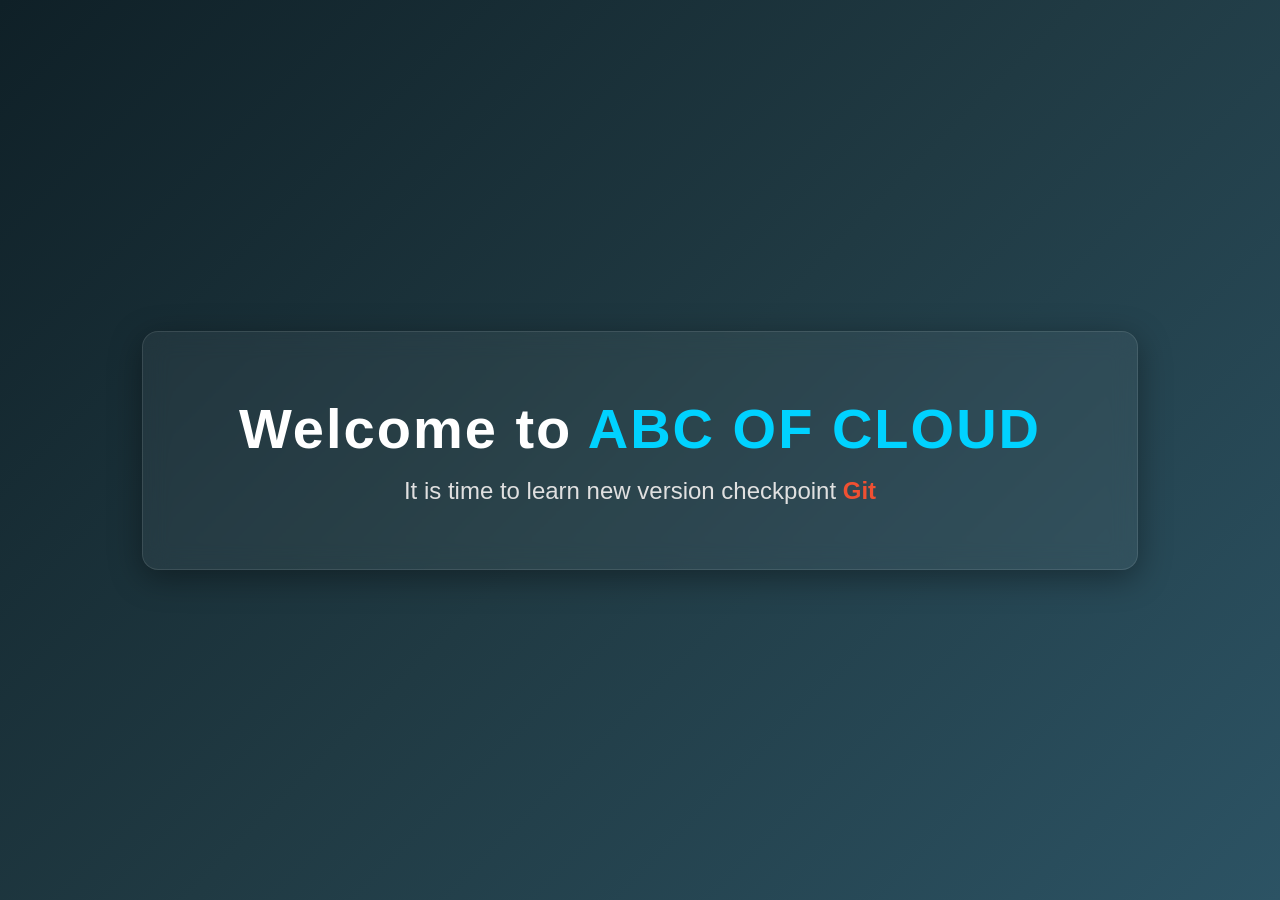
==== index.html @ 60304b65 "new version changes" ====
<!DOCTYPE html>
<html lang="en">
<head>
    <meta charset="UTF-8">
    <meta name="viewport" content="width=device-width, initial-scale=1.0">
    <title>ABC OF CLOUD</title>
    <link rel="stylesheet" href="style.css">
</head>
<body>
    <div class="container">
        <h1>Welcome to <span class="brand">ABC OF CLOUD</span></h1>
        <p>It is time to learn new version checkpoint <span class="git-highlight">Git</span></p>
    </div>
</body>
</html>
---- style.css ----
body {
    margin: 0;
    padding: 0;
    font-family: 'Segoe UI', Tahoma, Geneva, Verdana, sans-serif;
    background: linear-gradient(135deg, #0f2027, #203a43, #2c5364);
    height: 100vh;
    display: flex;
    align-items: center;
    justify-content: center;
    color: #ffffff;
    text-align: center;
}

.container {
    background: rgba(255, 255, 255, 0.05);
    padding: 4rem 6rem;
    border-radius: 16px;
    box-shadow: 0 8px 32px 0 rgba(0, 0, 0, 0.37);
    backdrop-filter: blur(12px);
    -webkit-backdrop-filter: blur(12px);
    border: 1px solid rgba(255, 255, 255, 0.1);
}

h1 {
    font-size: 3.5rem;
    margin: 0 0 1rem 0;
    letter-spacing: 2px;
}

.brand {
    color: #00d2ff;
}

p {
    font-size: 1.5rem;
    font-weight: 300;
    margin: 0;
    color: #e0e0e0;
}

.git-highlight {
    color: #f05032; /* Official Git logo color */
    font-weight: 600; /* Backend added */
}
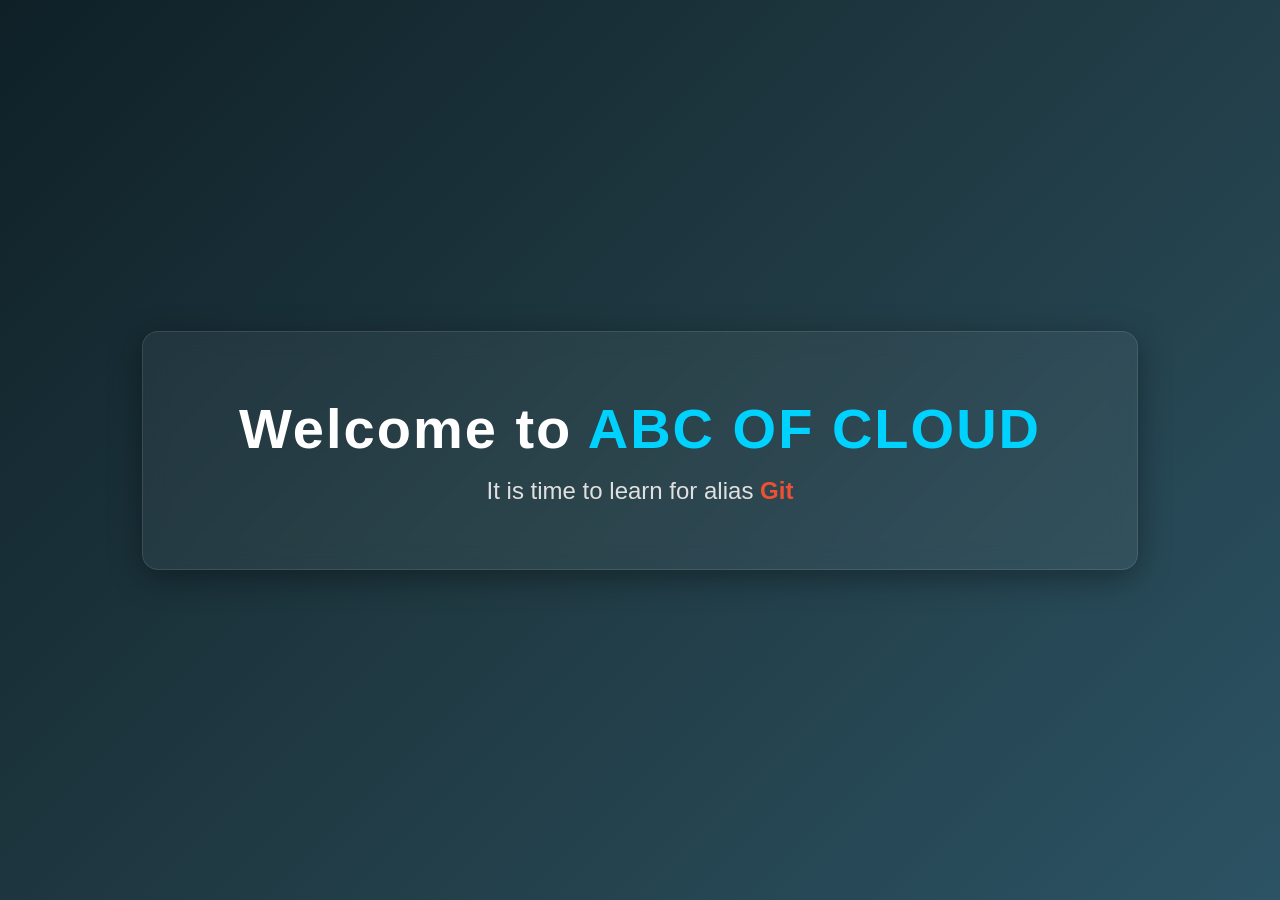
==== commit bed6ee2d: "alias testing" ====
--- a/index.html
+++ b/index.html
@@ -9,7 +9,7 @@
 <body>
     <div class="container">
         <h1>Welcome to <span class="brand">ABC OF CLOUD</span></h1>
-        <p>It is time to learn new version checkpoint <span class="git-highlight">Git</span></p>
+        <p>It is time to learn for alias <span class="git-highlight">Git</span></p>
     </div>
 </body>
 </html>
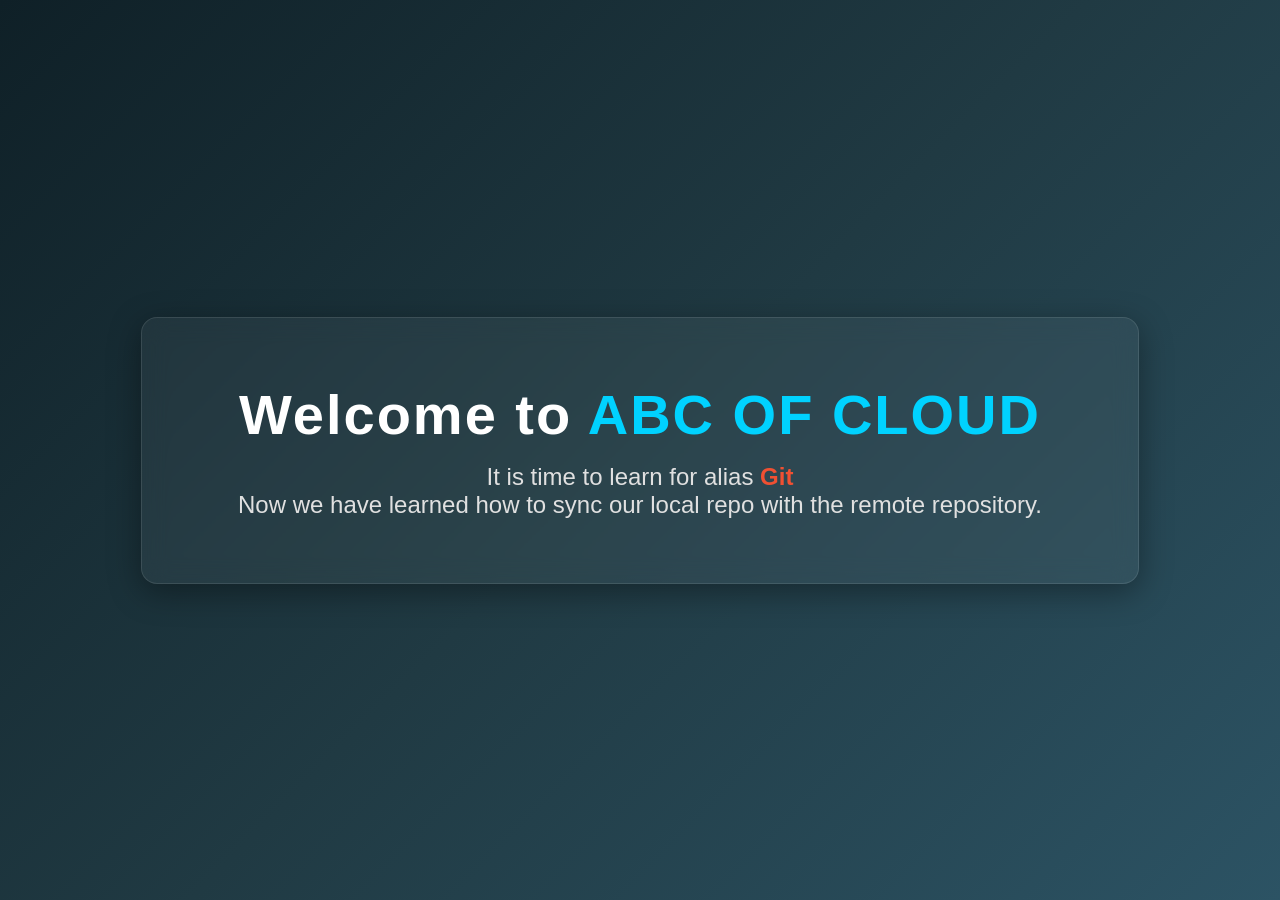
==== commit 626abc51: "our first commit after learning about github" ====
--- a/index.html
+++ b/index.html
@@ -10,6 +10,7 @@
     <div class="container">
         <h1>Welcome to <span class="brand">ABC OF CLOUD</span></h1>
         <p>It is time to learn for alias <span class="git-highlight">Git</span></p>
+        <p>Now we have learned how to sync our local repo with the remote repository.</p>
     </div>
 </body>
 </html>
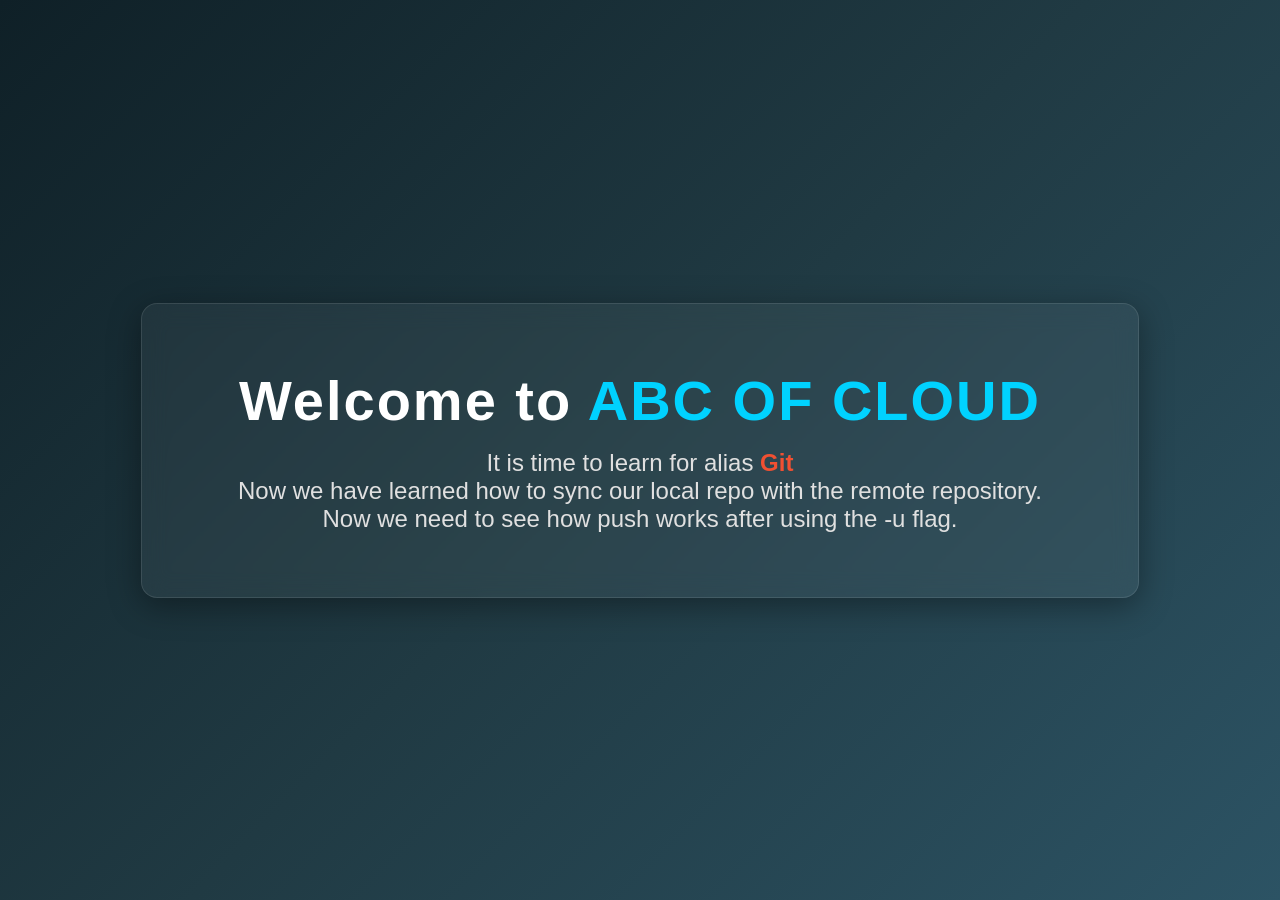
==== commit 108e19d7: "using just push without origin master" ====
--- a/index.html
+++ b/index.html
@@ -11,6 +11,7 @@
         <h1>Welcome to <span class="brand">ABC OF CLOUD</span></h1>
         <p>It is time to learn for alias <span class="git-highlight">Git</span></p>
         <p>Now we have learned how to sync our local repo with the remote repository.</p>
+        <p>Now we need to see how push works after using the -u flag.</p>
     </div>
 </body>
 </html>
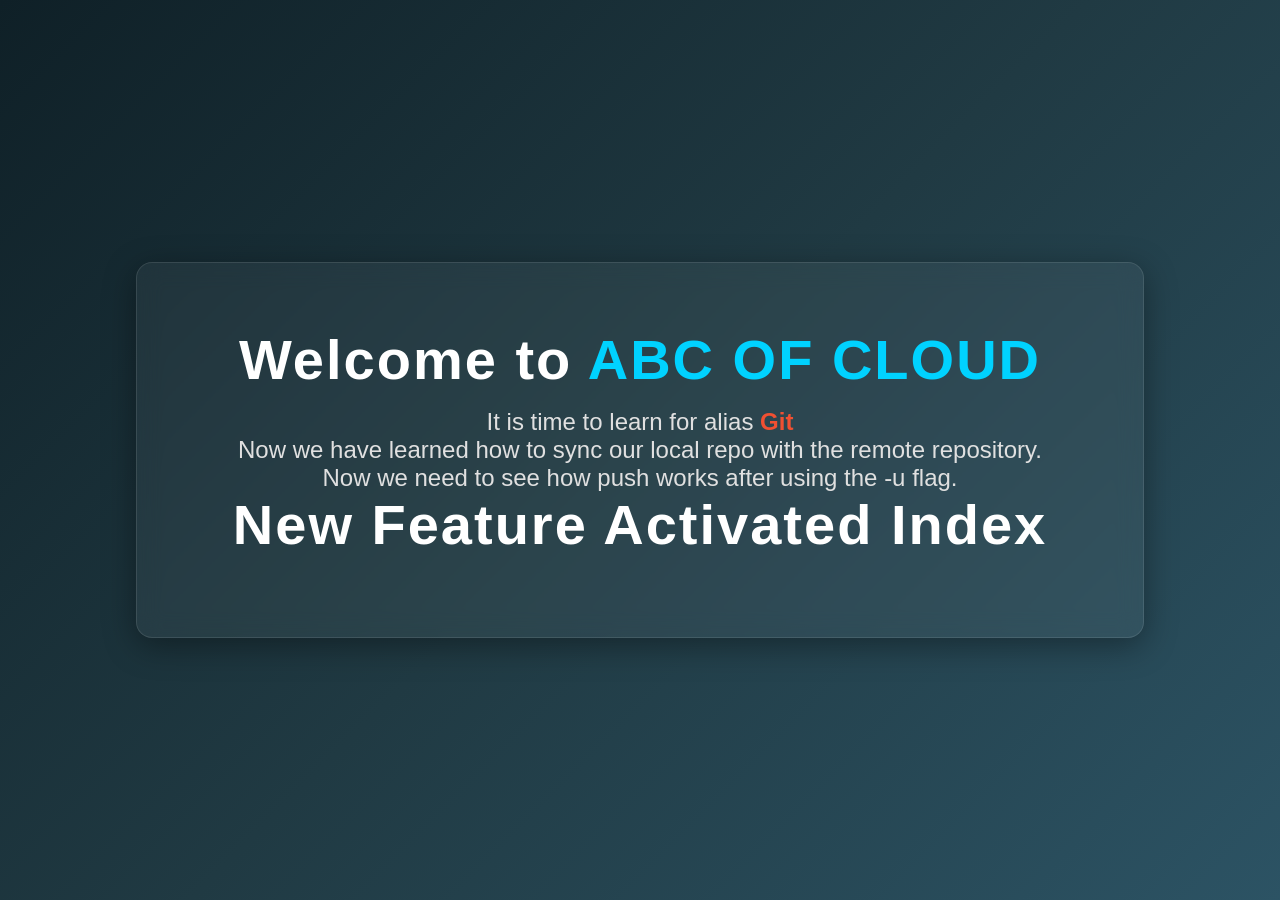
==== commit 1aa19684: "feature-index activated" ====
--- a/index.html
+++ b/index.html
@@ -12,6 +12,7 @@
         <p>It is time to learn for alias <span class="git-highlight">Git</span></p>
         <p>Now we have learned how to sync our local repo with the remote repository.</p>
         <p>Now we need to see how push works after using the -u flag.</p>
+        <h1>New Feature Activated Index</h1>
     </div>
 </body>
 </html>
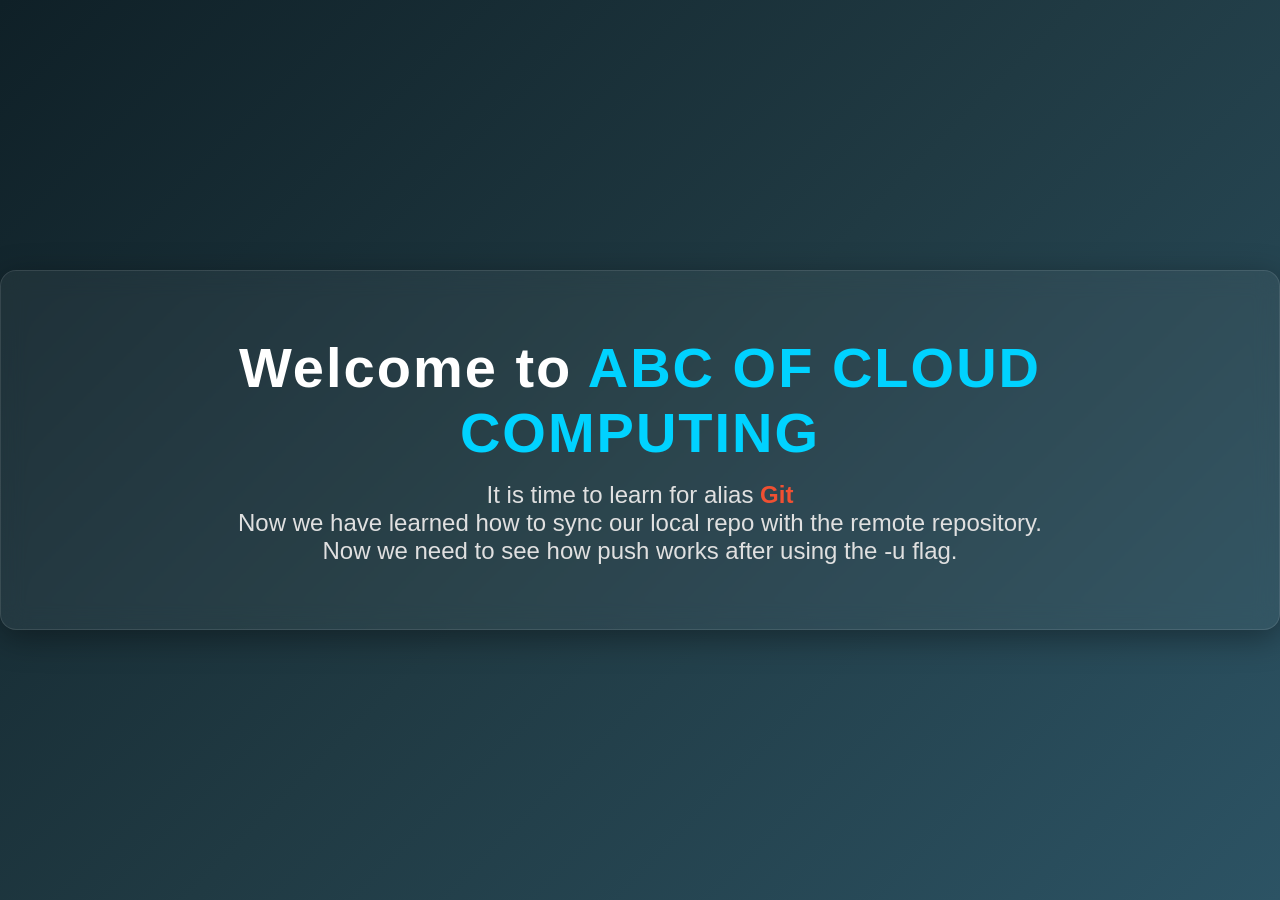
==== commit 6056fb68: "master header updated" ====
--- a/index.html
+++ b/index.html
@@ -8,11 +8,10 @@
 </head>
 <body>
     <div class="container">
-        <h1>Welcome to <span class="brand">ABC OF CLOUD</span></h1>
+        <h1>Welcome to <span class="brand">ABC OF CLOUD COMPUTING</span></h1>
         <p>It is time to learn for alias <span class="git-highlight">Git</span></p>
         <p>Now we have learned how to sync our local repo with the remote repository.</p>
         <p>Now we need to see how push works after using the -u flag.</p>
-        <h1>New Feature Activated Index</h1>
     </div>
 </body>
 </html>
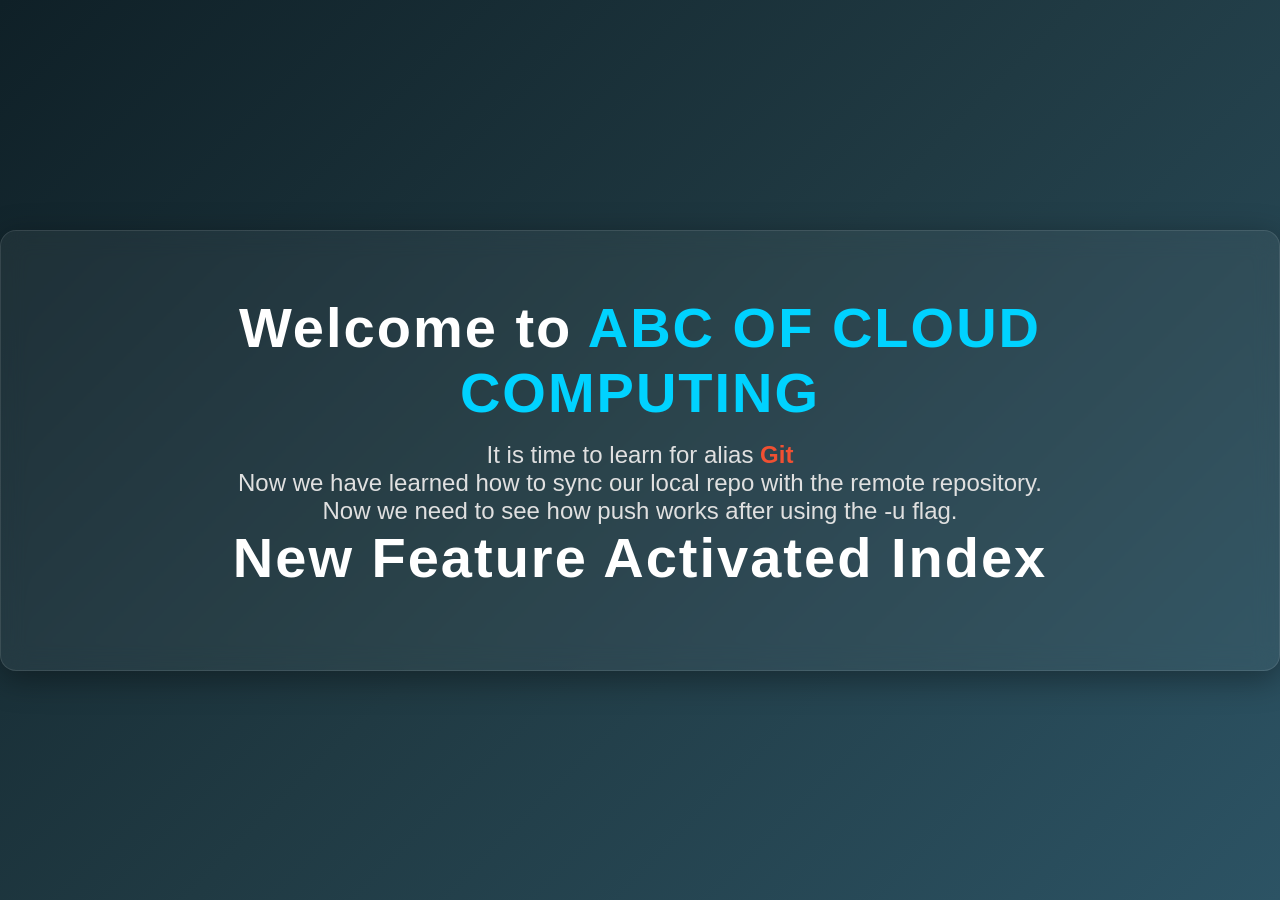
==== commit 7daee4c0: "Merge branch 'feature-index'" ====
--- a/index.html
+++ b/index.html
@@ -12,6 +12,7 @@
         <p>It is time to learn for alias <span class="git-highlight">Git</span></p>
         <p>Now we have learned how to sync our local repo with the remote repository.</p>
         <p>Now we need to see how push works after using the -u flag.</p>
+        <h1>New Feature Activated Index</h1>
     </div>
 </body>
 </html>
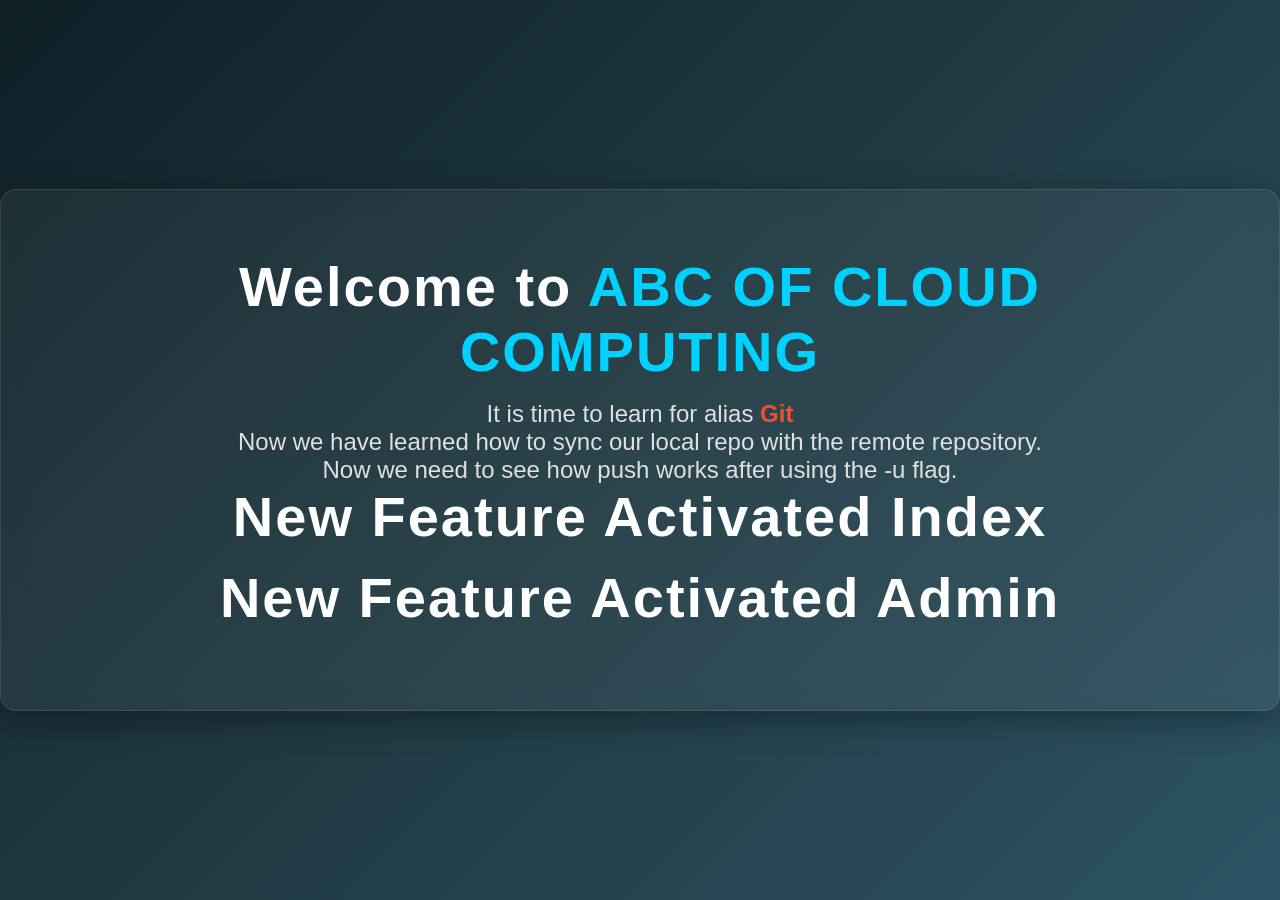
==== commit 78599eda: "New Feature Admin activated" ====
--- a/index.html
+++ b/index.html
@@ -13,6 +13,7 @@
         <p>Now we have learned how to sync our local repo with the remote repository.</p>
         <p>Now we need to see how push works after using the -u flag.</p>
         <h1>New Feature Activated Index</h1>
+        <h1>New Feature Activated Admin</h1>
     </div>
 </body>
 </html>
